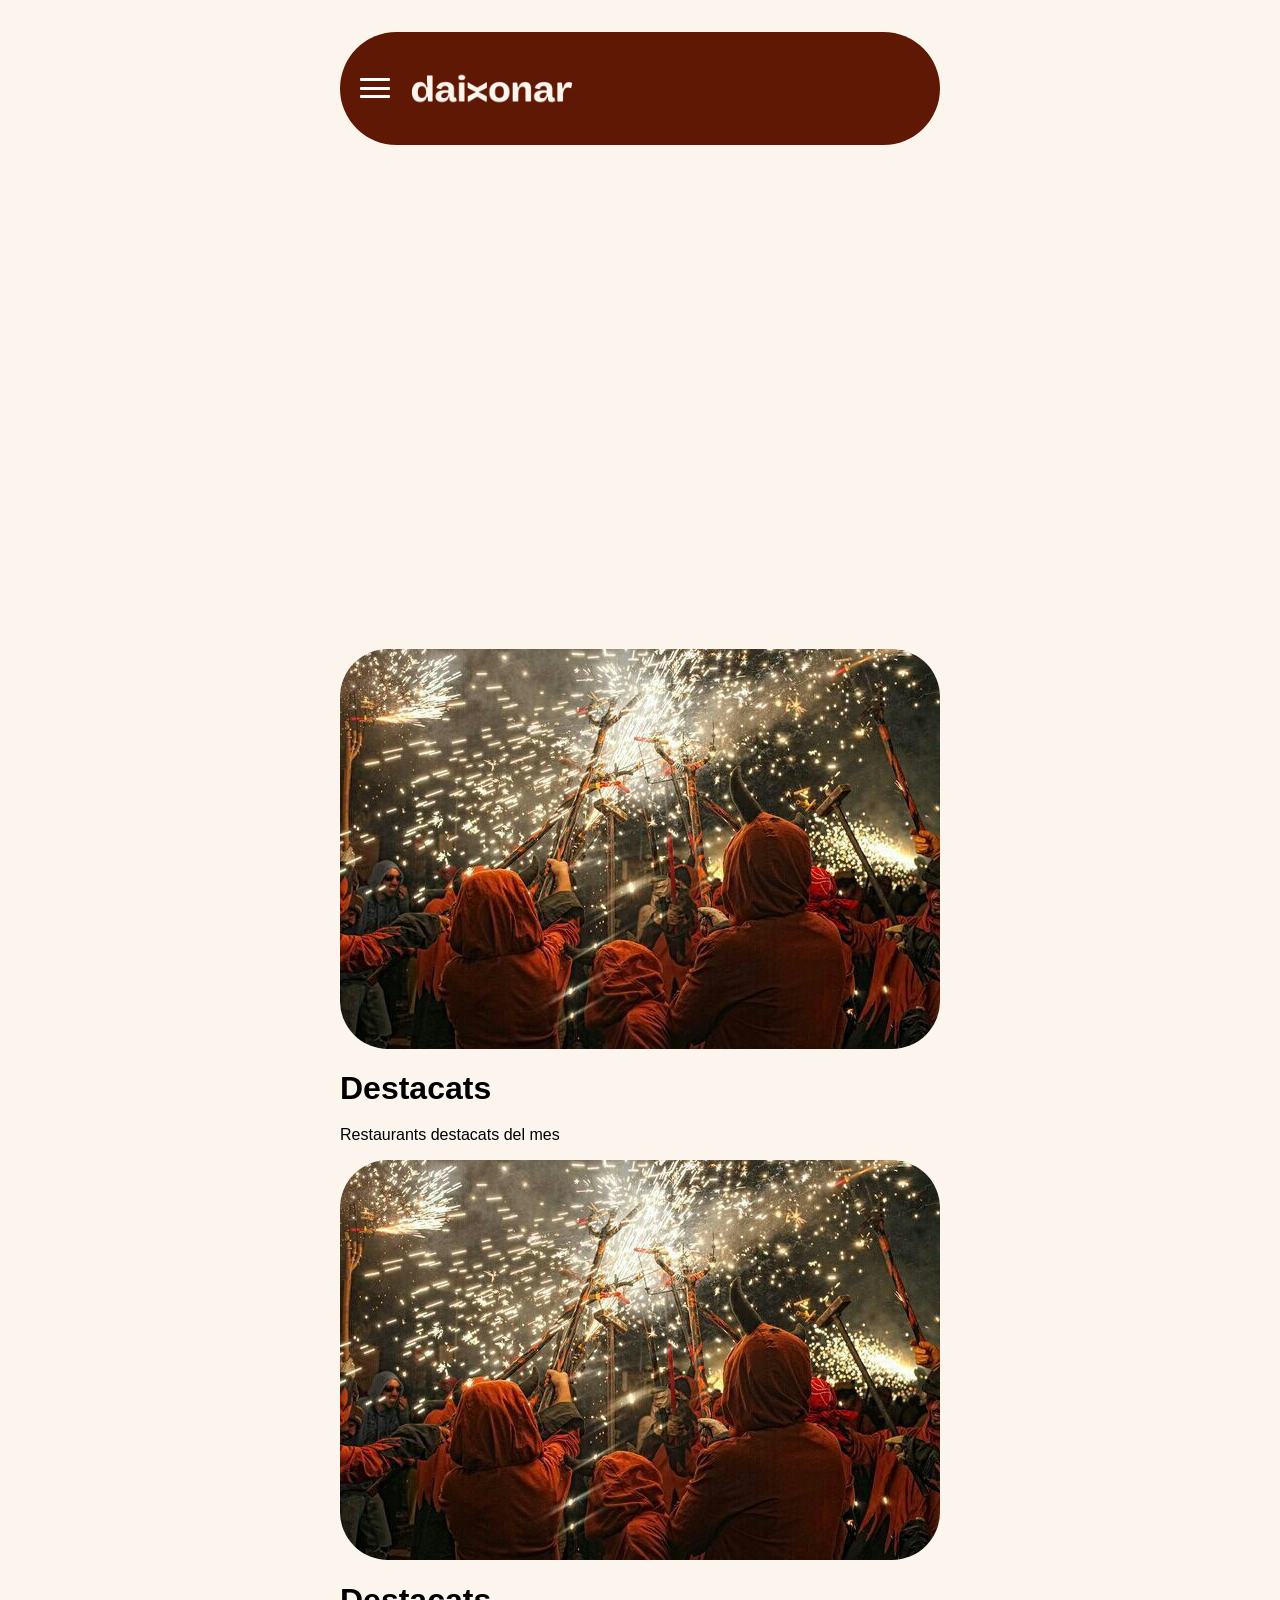
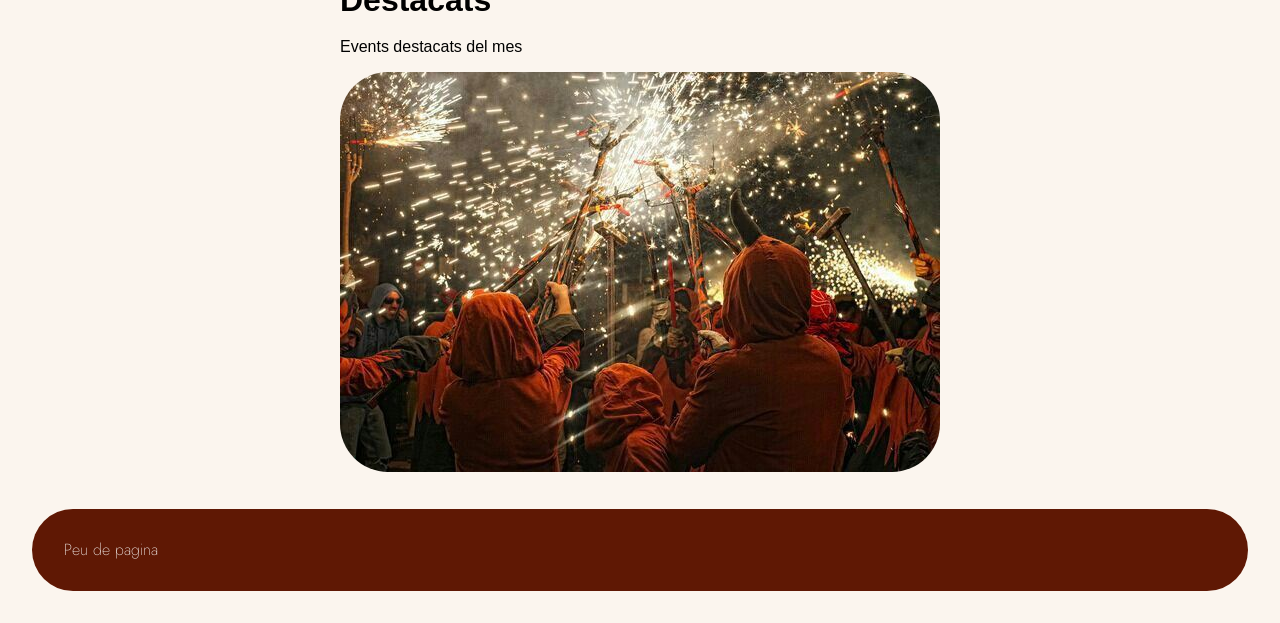
==== index.html @ 71b47320 "Actualitzat menú hamburguesa." ====
<!DOCTYPE html>
<html lang="ca">
    <head>
        <title>Daixonar</title>
            <meta charset="UTF-8">
            <meta name="viewport" content="width=device-width, initial-scale=1.0">
            <link href="normalize.css" rel="stylesheet">
            <link href="estilos.css" rel="stylesheet">
            <link rel="preconnect" href="https://fonts.googleapis.com">
            <link rel="preconnect" href="https://fonts.gstatic.com" crossorigin>
            <link href="https://fonts.googleapis.com/css2?family=Audiowide&family=Birthstone&family=Black+Ops+One&family=Borel&family=Epilogue:ital,wght@0,100..900;1,100..900&family=Fleur+De+Leah&family=Ibarra+Real+Nova:ital,wght@0,400..700;1,400..700&family=Imperial+Script&family=Jost:ital,wght@0,100..900;1,100..900&family=League+Spartan:wght@100..900&family=Outfit:wght@100..900&family=Readex+Pro:wght@160..700&family=Rubik+Glitch&family=Ruge+Boogie&family=Sulphur+Point:wght@300;400;700&family=Urbanist:ital,wght@0,100..900;1,100..900&display=swap" rel="stylesheet"> <!--Arreglado-->
    </head>

    <body>
        <main> <!--crec que jo posaria es contingut amb un poc mes de marge que es header i es footer perque sino trob que queda raro-->

            <header>
                <nav class="menu-navegacio"> 
                    
                    <button class="hamburguesa" id="menu-toggle" aria-expanded="false" aria-controls="menu-vertical">
                        <span class="barres"></span>
                        <span class="barres"></span>
                        <span class="barres"></span>
                    </button>

                    <ul class="menu-vertical" id="menu-vertical">
                        <button class="botó-tancar" id="menu-close" aria-label="Tancar menú">&times;</button>

                        <li><a href="#">Veure tot</a></li>
                        <li><a href="#">Restaurants</a></li>
                        <li><a href="#">Cellers</a></li>
                        <li><a href="#">Forns</a></li>

                        <li><a href="#">Esdeveniments pròxims</a></li>
                        <li><a href="#">Calendari</a></li>

                        <li><a href="#">Pujar un local</a></li>
                        <li><a href="#">Escriure un comentari</a></li>
                        <li><a href="#">Contacte</a></li>
                    </ul>
                </nav>
                <img src="./imatges/logo_daixonar.png" alt="Logo Daixonar" width="200">
                    <nav> 
                        <!--aqui no se si hi anirien es menu, sa lupa y eso-->
                    </nav>
            </header>
            
            <div class="carrusel">  <!--Es un carrusel temporal, cuando tengamos JS lo cambiaremos-->
                <div class="slide s1"><img src="imatges/nadalpalma.webp" alt="Imagen 1"></div>
                <div class="slide s2"><img src="imatges/nadalpalma2.jpg" alt="Imagen 2"></div>
                <div class="slide s3"><img src="imatges/nadalpalma3.jpeg" alt="Imagen 3"></div>
            </div>

            <picture> 
                <source media="(min-width:850px)" srcset="imatges/fotogran1.jpg">
                <source media="(max-width:849px)" srcset="imatges/katherine Hepburn.jpg" >
                <img src="imatges/Cary Grant.jpg" alt="fotoescalable" >
            </picture>  

                <article>
                    <h2>Destacats</h2>
                    <h3>Restaurants destacats del mes</h3>
                    <img src="imatges/fotogran1.jpg" alt="foto1">
                </article>

                <article>
                    <h2>Destacats</h2>
                    <h3>Events destacats del mes</h3>
                    <img src="imatges/fotogran1.jpg" alt="foto2">
                </article>
        </main>
        <footer>Peu de pagina </footer>
    <script src="hamburguesa.js"></script>
    </body>
</html>
---- estilos.css ----
body{
  font-family: "Jost", sans-serif;
  font-optical-sizing: auto;
  font-weight: 200;
  font-style: normal; 
  margin: 0 auto; 
  width:100%;
  background-color: rgb(251 245 238);
  display: flex;
  flex-direction: column;
  align-items: center;
}

header{
  background-color: rgb(95 24 4);
  border-radius: 4rem;
  display:flex;
  align-items: center;
  margin-top: 2rem;
  margin-bottom: 4rem;
  position: relative; 
  width: 100%; /* S'ha afegit per a la gestió de l'amplada */
}

.carrusel {
  position: relative;
  width: 600px;
  max-width: 100%;
  height: 400px;
  margin: auto;
  margin-bottom: 40px;
  overflow: hidden;
}

.carrusel .slide {
  position: absolute;
  width: 100%;
  height: 100%;
  opacity: 0;
  animation: fade 9s infinite;
}

.carrusel .s1 { animation-delay: 0s; }
.carrusel .s2 { animation-delay: 3s; }
.carrusel .s3 { animation-delay: 6s; }

.carrusel img {
  width: 100%;
  height: 100%;
  object-fit: cover;
}

@keyframes fade {       /* Cuanto tengamos JS esto pasara a estar por allí */
  0%   { opacity: 0; }
  10%  { opacity: 1; }
  30%  { opacity: 1; }
  40%  { opacity: 0; }
  100% { opacity: 0; }
}

h1{
  padding-left:4rem;
  color:white;
  font-size: 3rem;
}

img{
  border-radius: 3rem;
}

h2{
  font-family: "vastago", "arial", sans-serif;
  font-weight: 600;
  font-style: normal;
  font-size: 2rem;
  line-height: 1.2rem;
}

h3{
  font-family: "vastago", "arial", sans-serif;
  font-weight: 400;
  font-style: normal;
  font-size: 1rem;
  line-height: 1.2rem;
}

footer{
  width: 90%;
  background-color:rgb(95 24 4);
  border-radius: 4rem;
  color: white;
  padding:2rem;
  margin-top:2rem;
  margin-bottom:2rem;
}

.hamburguesa {
    cursor: pointer;
    display: flex;
    flex-direction: column;
    justify-content: space-around;
    width: 30px; 
    height: 25px; 
    margin-right: 2px; 
    margin-left: 20px;
    z-index: 1000;
    border: none; 
    background: transparent; 
    padding: 0;
}

.barres {
    display: block;
    width: 100%;
    height: 3px;
    background-color: white; 
    border-radius: 1px;
    transition: all 0.3s ease-in-out;
}

/* Estils per a la llista d'enllaços (el menú vertical) */
.menu-vertical {
    list-style: none;
    padding: 0;
    margin: 0;
    
    padding-top: 100px; 
    
    position: fixed; 
    top: 0; 
    left: 0;
    width: 100%; 
    height: 65vh; 
    
    background-color: #fbf5ee; 
    border-bottom: 1px solid ; 
    box-shadow: none; 
    z-index: 9999; 
    
    /* 🌟 CANVI CLAU: Assegura't que el contingut que desborda les 50vh no sigui visible */
    overflow: hidden; 
    
    transform: translateY(-100%); 
    transition: transform 0.5s ease-in-out; 
    opacity: 1; 
    
    display: flex;
    flex-direction: column;
}

.menu-vertical li a {
    display: block;
    padding: 15px 20px;
    text-decoration: none;
    color: black;
    border-bottom: 1px solid rgba(255, 255, 255, 0.1);
    font-size: 20px;
    font-weight: 500;
}

.menu-vertical li a:hover {
    background-color: #7293bc;
}

/* **ESTAT OBERT (CONTROLAT PER JAVASCRIPT)** */

/* Quan la classe 'obert' s'afegeix al menú, es mostra */
.menu-vertical.obert {
    /* 🌟 CANVI CLAU: Mou-lo al seu lloc visible (top: 0) */
    transform: translateY(0); 
}

.botó-tancar {
    position: absolute;
    top: 20px; /* Separació de la vora superior */
    right: 20px; /* Separació de la vora dreta */
    font-size: 2rem;
    color: #5f1804;
    background: transparent;
    border: none;
    cursor: pointer;
    z-index: 10000; /* Assegura't que estigui per sobre de la resta del menú */
    padding: 10px;
    line-height: 1;
}
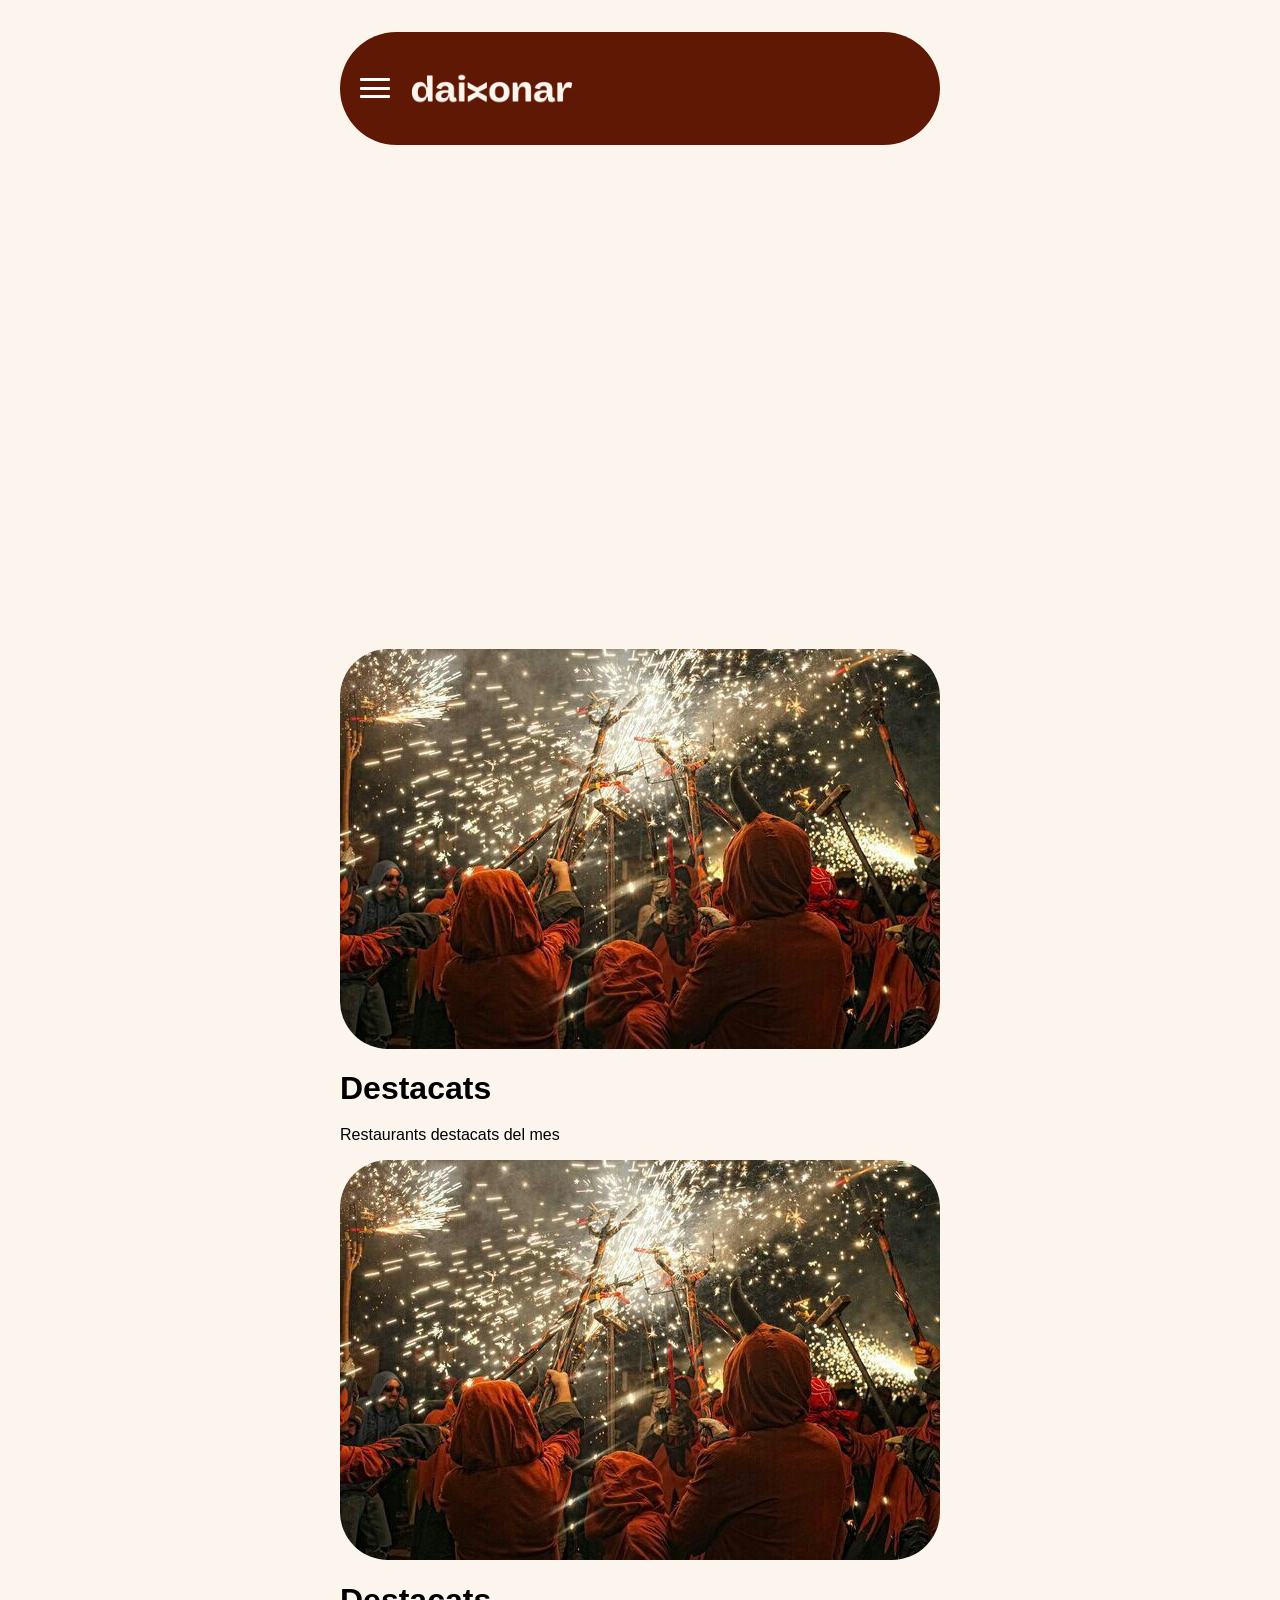
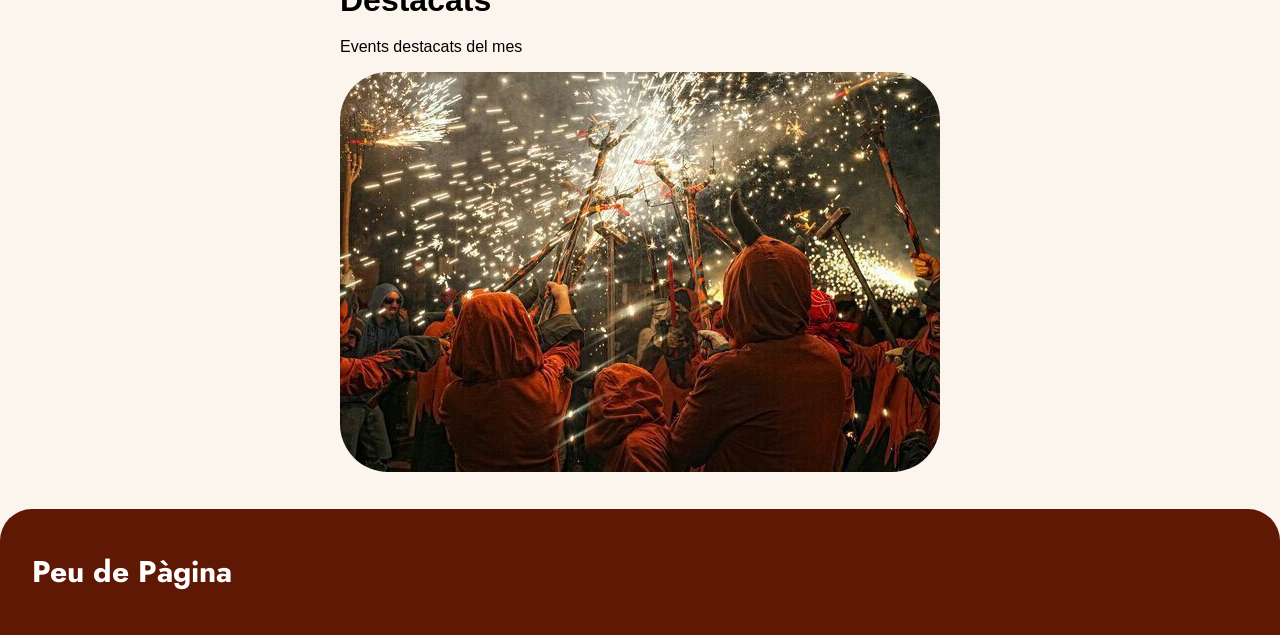
==== commit 3bb322e8: "Actualitzat peu de pàgina." ====
--- a/index.html
+++ b/index.html
@@ -69,7 +69,7 @@
                     <img src="imatges/fotogran1.jpg" alt="foto2">
                 </article>
         </main>
-        <footer>Peu de pagina </footer>
+        <footer>Peu de Pàgina</footer>
     <script src="hamburguesa.js"></script>
     </body>
 </html>
--- a/estilos.css
+++ b/estilos.css
@@ -85,14 +85,24 @@
 }
 
 footer{
-  width: 90%;
+  box-sizing: border-box; 
+  width: 100%; 
+  
   background-color:rgb(95 24 4);
-  border-radius: 4rem;
   color: white;
-  padding:2rem;
+  
+  padding: 3rem 2.5%; 
+  line-height: 1; 
+  
   margin-top:2rem;
-  margin-bottom:2rem;
-}
+  /* 🌟 CANVI CLAU: Eliminar el marge inferior */
+  margin-bottom: 0; 
+  
+  /* 🌟 CANVI CLAU: Ara només les cantonades superiors tenen radius */
+  border-radius: 2rem 2rem 0 0; 
+  font-size: 30px;
+  font-weight: 700;
+  }
 
 .hamburguesa {
     cursor: pointer;
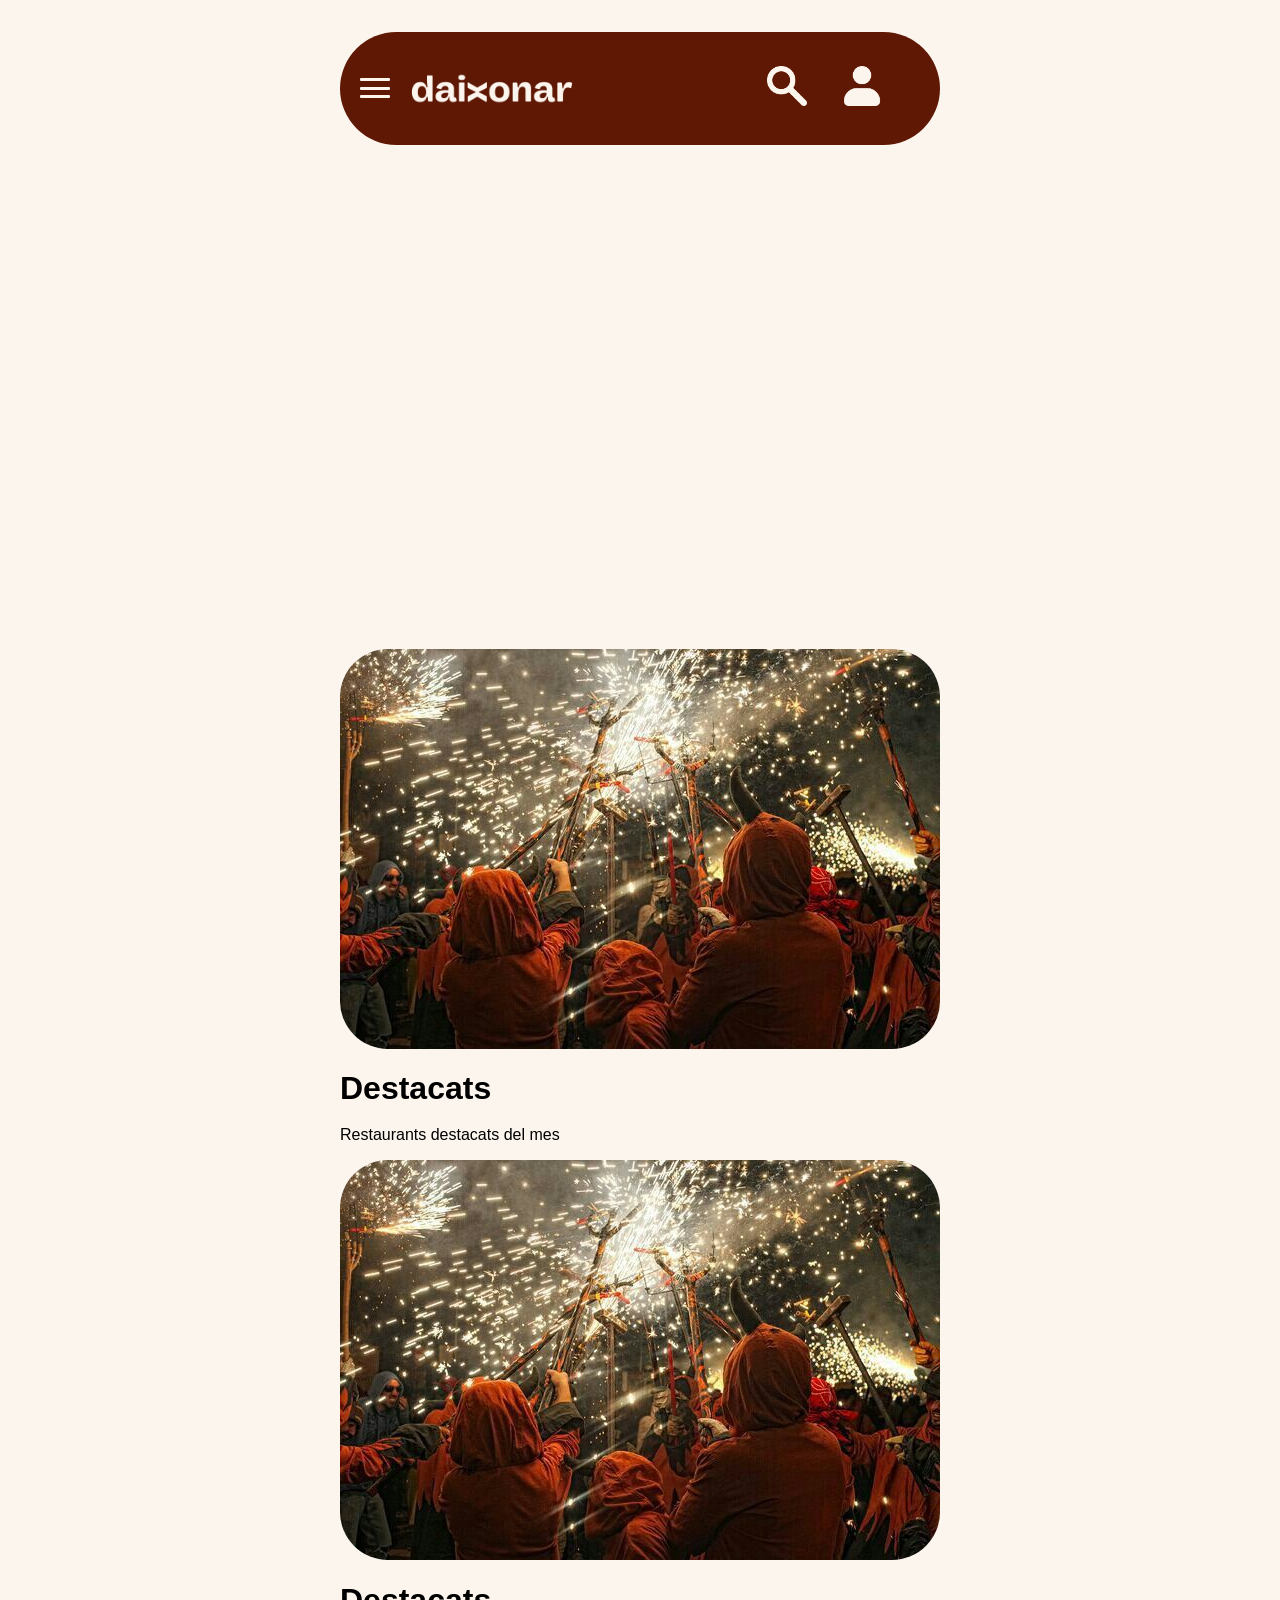
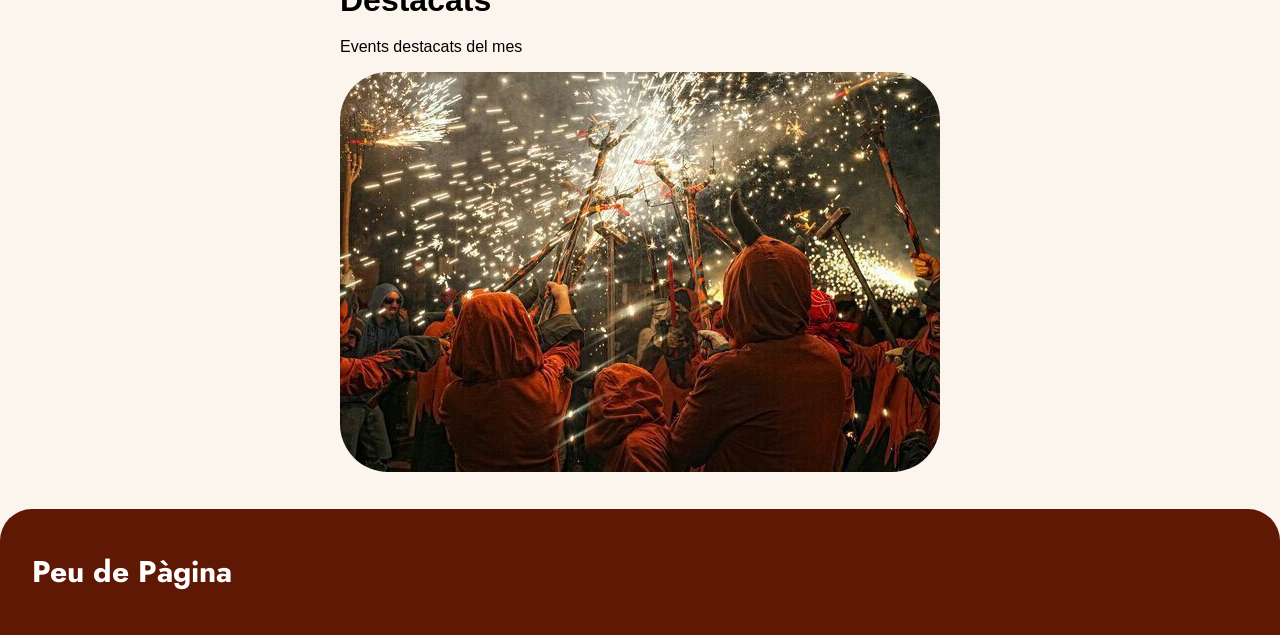
==== commit 3184e0c0: "Afegits botons de cercar y perfil." ====
--- a/index.html
+++ b/index.html
@@ -41,7 +41,12 @@
                 </nav>
                 <img src="./imatges/logo_daixonar.png" alt="Logo Daixonar" width="200">
                     <nav> 
-                        <!--aqui no se si hi anirien es menu, sa lupa y eso-->
+                        <button class="botons-cercar">
+                            <img src="imatges\botons_daixonar_lupa.png" alt="lupa">
+                        </button>
+                        <button class="botons-perfil">
+                            <img src="imatges/botons_daixonar_perfil.png" alt="perfil">
+                        </button>
                     </nav>
             </header>
             
--- a/estilos.css
+++ b/estilos.css
@@ -11,7 +11,7 @@
   align-items: center;
 }
 
-header{
+header {
   background-color: rgb(95 24 4);
   border-radius: 4rem;
   display:flex;
@@ -123,7 +123,7 @@
     display: block;
     width: 100%;
     height: 3px;
-    background-color: white; 
+    background-color: #fbf5ee; 
     border-radius: 1px;
     transition: all 0.3s ease-in-out;
 }
@@ -192,4 +192,65 @@
     z-index: 10000; /* Assegura't que estigui per sobre de la resta del menú */
     padding: 10px;
     line-height: 1;
+}
+
+.botons-cercar {
+    /* Elimina l'estil de botó per defecte */
+    background: none; 
+    border: none;     
+    padding: 0;       
+    cursor: pointer;  
+    
+    /* Assegura que l'element es comporta bé */
+    display: inline-flex; 
+    align-items: center;
+    justify-content: center;
+    
+    /* Afegeix un petit espai entre els botons d'icona */
+    margin-left: 175px; 
+}
+
+/* Estils per a la imatge dins del botó */
+.botons-cercar img {
+    /* 🌟 Defineix la mida que vols que tinguin els botons */
+    width: 40px; 
+    height: 40px; 
+    border-radius: 0;  
+    
+    /* Per assegurar que la imatge no tingui marges estranys */
+    display: block; 
+}
+
+/* Opcional: Afegir un efecte visual en passar el ratolí */
+.botons-cercar:hover {
+    opacity: 0.7;
+}
+
+.botons-perfil {
+    /* Elimina l'estil de botó per defecte */
+    background: none; 
+    border: none;     
+    padding: 0;       
+    cursor: pointer;    
+    /* Assegura que l'element es comporta bé */
+    display: inline-flex; 
+    align-items: center;
+    justify-content: center;
+    
+    /* Afegeix un petit espai entre els botons d'icona */
+    margin-left: 30px; 
+}
+
+.botons-perfil img {
+    /* 🌟 Defineix la mida que vols que tinguin els botons */
+    width: 40px; 
+    height: 40px; 
+    border-radius: 0;  
+    
+    /* Per assegurar que la imatge no tingui marges estranys */
+    display: block; 
+}
+
+.botons-perfil:hover {
+    opacity: 0.7;
 }
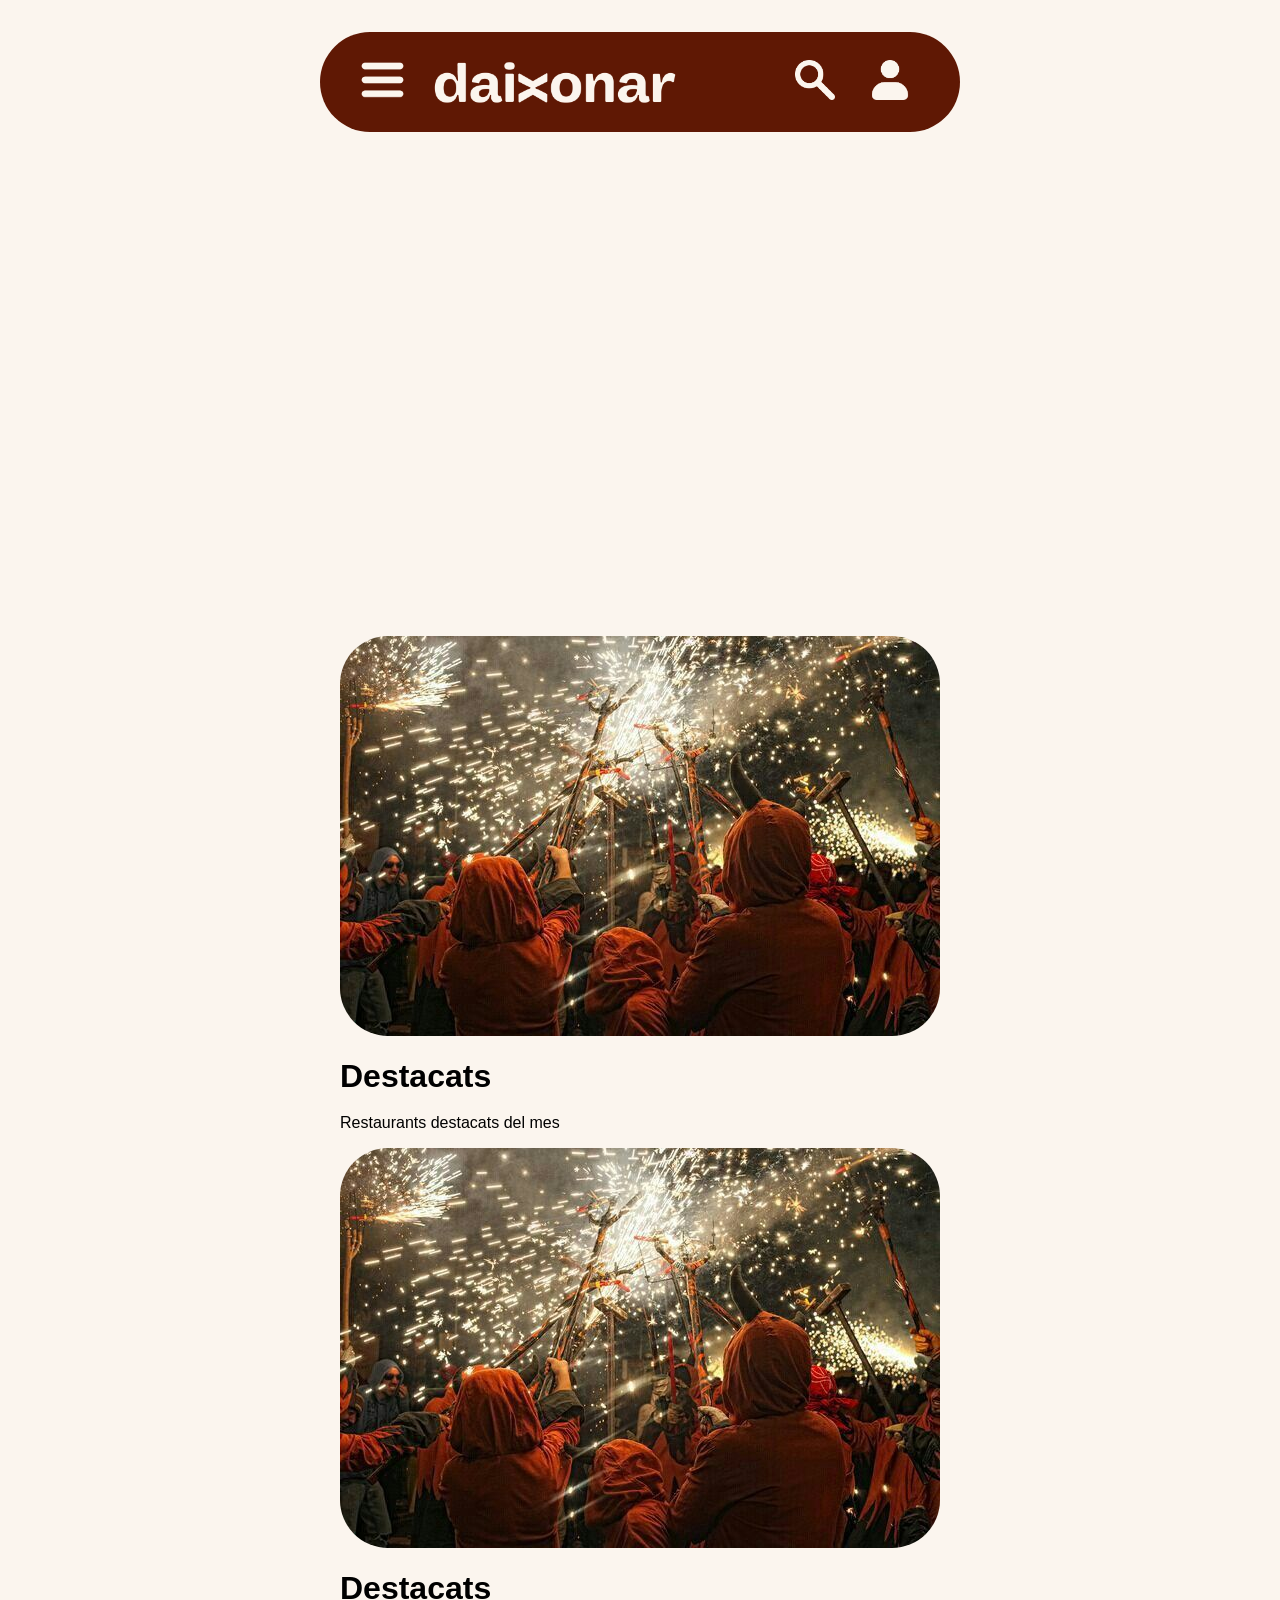
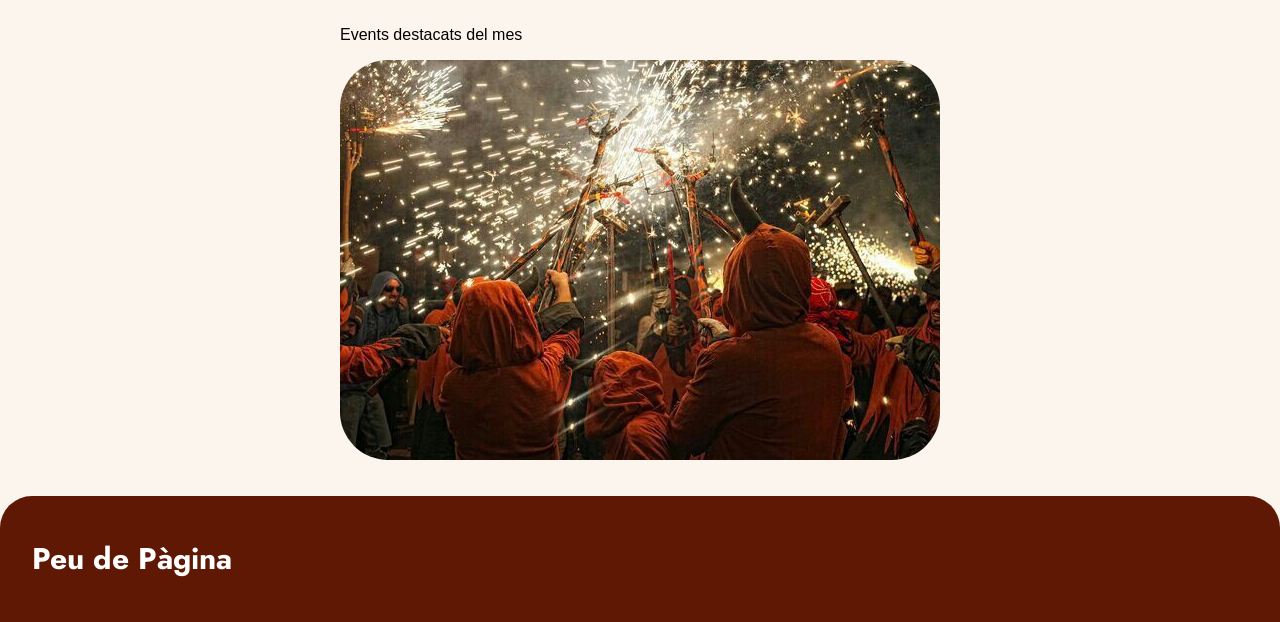
==== commit 753e82dd: "Ajustats: Header, Botons, Logo. Noves imatges." ====
--- a/index.html
+++ b/index.html
@@ -4,52 +4,48 @@
         <title>Daixonar</title>
             <meta charset="UTF-8">
             <meta name="viewport" content="width=device-width, initial-scale=1.0">
-            <link href="normalize.css" rel="stylesheet">
-            <link href="estilos.css" rel="stylesheet">
+            <link href="css/normalize.css" rel="stylesheet">
+            <link href="css/estilos.css" rel="stylesheet">
             <link rel="preconnect" href="https://fonts.googleapis.com">
             <link rel="preconnect" href="https://fonts.gstatic.com" crossorigin>
             <link href="https://fonts.googleapis.com/css2?family=Audiowide&family=Birthstone&family=Black+Ops+One&family=Borel&family=Epilogue:ital,wght@0,100..900;1,100..900&family=Fleur+De+Leah&family=Ibarra+Real+Nova:ital,wght@0,400..700;1,400..700&family=Imperial+Script&family=Jost:ital,wght@0,100..900;1,100..900&family=League+Spartan:wght@100..900&family=Outfit:wght@100..900&family=Readex+Pro:wght@160..700&family=Rubik+Glitch&family=Ruge+Boogie&family=Sulphur+Point:wght@300;400;700&family=Urbanist:ital,wght@0,100..900;1,100..900&display=swap" rel="stylesheet"> <!--Arreglado-->
     </head>
 
     <body>
+        <header>
+            <nav class="menu-navegacio"> 
+                
+                <button class="hamburguesa" id="menu-toggle" aria-expanded="false" aria-controls="menu-vertical">
+                    <img src="imatges/botons_daixonar_barres.png" alt="barres">
+                </button>
+
+                <ul class="menu-vertical" id="menu-vertical">
+                    <button class="botó-tancar" id="menu-close" aria-label="Tancar menú">&times;</button>
+
+                    <li><a href="index.html">Veure tot</a></li>
+                    <li><a href="pag/restaurants.html">Restaurants</a></li>
+                    <li><a href="pag/cellers.html">Cellers</a></li>
+                    <li><a href="pag/forns.html">Forns</a></li>
+
+                    <li><a href="pag/esdeveniments.html">Esdeveniments pròxims</a></li>
+                    <li><a href="pag/calendari.html">Calendari</a></li>
+
+                    <li><a href="pag/pujar.html">Pujar un local</a></li>
+                    <li><a href="pag/comentaris.html">Escriure un comentari</a></li>
+                    <li><a href="pag/contacte.html">Contacte</a></li>
+                </ul>
+            </nav>
+            <img src="./imatges/logo_daixonar_flat.png" alt="Logo Daixonar" width="300">
+            <nav class="nav-iconos"> 
+                <button class="botons-cercar">
+                    <img src="imatges\botons_daixonar_lupa.png" alt="lupa">
+                </button>
+                <button class="botons-perfil">
+                    <img src="imatges/botons_daixonar_perfil.png" alt="perfil">
+                </button>
+            </nav>
+        </header>
         <main> <!--crec que jo posaria es contingut amb un poc mes de marge que es header i es footer perque sino trob que queda raro-->
-
-            <header>
-                <nav class="menu-navegacio"> 
-                    
-                    <button class="hamburguesa" id="menu-toggle" aria-expanded="false" aria-controls="menu-vertical">
-                        <span class="barres"></span>
-                        <span class="barres"></span>
-                        <span class="barres"></span>
-                    </button>
-
-                    <ul class="menu-vertical" id="menu-vertical">
-                        <button class="botó-tancar" id="menu-close" aria-label="Tancar menú">&times;</button>
-
-                        <li><a href="#">Veure tot</a></li>
-                        <li><a href="#">Restaurants</a></li>
-                        <li><a href="#">Cellers</a></li>
-                        <li><a href="#">Forns</a></li>
-
-                        <li><a href="#">Esdeveniments pròxims</a></li>
-                        <li><a href="#">Calendari</a></li>
-
-                        <li><a href="#">Pujar un local</a></li>
-                        <li><a href="#">Escriure un comentari</a></li>
-                        <li><a href="#">Contacte</a></li>
-                    </ul>
-                </nav>
-                <img src="./imatges/logo_daixonar.png" alt="Logo Daixonar" width="200">
-                    <nav> 
-                        <button class="botons-cercar">
-                            <img src="imatges\botons_daixonar_lupa.png" alt="lupa">
-                        </button>
-                        <button class="botons-perfil">
-                            <img src="imatges/botons_daixonar_perfil.png" alt="perfil">
-                        </button>
-                    </nav>
-            </header>
-            
             <div class="carrusel">  <!--Es un carrusel temporal, cuando tengamos JS lo cambiaremos-->
                 <div class="slide s1"><img src="imatges/nadalpalma.webp" alt="Imagen 1"></div>
                 <div class="slide s2"><img src="imatges/nadalpalma2.jpg" alt="Imagen 2"></div>
@@ -60,21 +56,22 @@
                 <source media="(min-width:850px)" srcset="imatges/fotogran1.jpg">
                 <source media="(max-width:849px)" srcset="imatges/katherine Hepburn.jpg" >
                 <img src="imatges/Cary Grant.jpg" alt="fotoescalable" >
-            </picture>  
+            </picture> 
+             
+            <article>
+                <h2>Destacats</h2>
+                <h3>Restaurants destacats del mes</h3>
+                <img src="imatges/fotogran1.jpg" alt="foto1">
+            </article>
 
-                <article>
-                    <h2>Destacats</h2>
-                    <h3>Restaurants destacats del mes</h3>
-                    <img src="imatges/fotogran1.jpg" alt="foto1">
-                </article>
-
-                <article>
-                    <h2>Destacats</h2>
-                    <h3>Events destacats del mes</h3>
-                    <img src="imatges/fotogran1.jpg" alt="foto2">
-                </article>
+            <article>
+                <h2>Destacats</h2>
+                <h3>Events destacats del mes</h3>
+                <img src="imatges/fotogran1.jpg" alt="foto2">
+            </article>
         </main>
         <footer>Peu de Pàgina</footer>
-    <script src="hamburguesa.js"></script>
+    <script src="js/hamburguesa.js"></script>
+    <script src="js/buscador.js"></script>
     </body>
 </html>
--- a/css/estilos.css
+++ b/css/estilos.css
@@ -0,0 +1,278 @@
+body{
+  font-family: "Jost", sans-serif;
+  font-optical-sizing: auto;
+  font-weight: 200;
+  font-style: normal; 
+  margin: 0 auto; 
+  width:100%;
+  background-color: rgb(251 245 238);
+  display: flex;
+  flex-direction: column;
+  align-items: center;
+}
+
+header {
+  background-color: rgb(95 24 4);
+  border-radius: 4rem;
+  display:flex;
+  align-items: center;
+  margin-top: 2rem;
+  margin-bottom: 4rem;
+  position: relative; 
+  width: 50%; /* S'ha afegit per a la gestió de l'amplada */
+  height: 100px;
+}
+
+@media (max-width: 768px) {
+    header {
+        width: 90%; /* Ocupa el 90% en pantallas pequeñas */
+}
+}
+
+.carrusel, .header-div {
+  position: relative;
+  width: 600px;
+  max-width: 100%;
+  height: 400px;
+  margin: auto;
+  margin-bottom: 40px;
+  overflow: hidden;
+}
+
+.carrusel .slide {
+  position: absolute;
+  width: 100%;
+  height: 100%;
+  opacity: 0;
+  animation: fade 9s infinite;
+}
+
+.carrusel .s1 { animation-delay: 0s; }
+.carrusel .s2 { animation-delay: 3s; }
+.carrusel .s3 { animation-delay: 6s; }
+
+.carrusel img {
+  width: 100%;
+  height: 100%;
+  object-fit: cover;
+}
+
+@keyframes fade {       /* Cuanto tengamos JS esto pasara a estar por allí */
+  0%   { opacity: 0; }
+  10%  { opacity: 1; }
+  30%  { opacity: 1; }
+  40%  { opacity: 0; }
+  100% { opacity: 0; }
+}
+
+h1{
+  padding-left:4rem;
+  color:white;
+  font-size: 3rem;
+}
+
+img{
+  border-radius: 3rem;
+}
+
+h2{
+  font-family: "vastago", "arial", sans-serif;
+  font-weight: 600;
+  font-style: normal;
+  font-size: 2rem;
+  line-height: 1.2rem;
+}
+
+h3{
+  font-family: "vastago", "arial", sans-serif;
+  font-weight: 400;
+  font-style: normal;
+  font-size: 1rem;
+  line-height: 1.2rem;
+}
+
+footer{
+  box-sizing: border-box; 
+  width: 100%; 
+  
+  background-color:rgb(95 24 4);
+  color: white;
+  
+  padding: 3rem 2.5%; 
+  line-height: 1; 
+  
+  margin-top:2rem;
+  margin-bottom: 0; 
+  
+  /* Només les cantonades superiors tenen radius */
+  border-radius: 2rem 2rem 0 0; 
+  font-size: 30px;
+  font-weight: 700;
+  }
+
+.hamburguesa {
+    /* Elimina l'estil de botó per defecte */
+    background: none; 
+    border: none;     
+    padding: 0;       
+    cursor: pointer;  
+    
+    /* Assegura que l'element es comporta bé */
+    display: inline-flex; 
+    align-items: center;
+    justify-content: center;
+    
+    /* Afegeix un petit espai entre els botons d'icona */
+    margin-left: 30px; 
+    transition: all 0.2s ease-in-out;
+}
+
+.hamburguesa img {
+    /* Defineix la mida que vols que tinguin els botons */
+    width: 45px; 
+    height: 45px; 
+    border-radius: 0;  
+    
+    /* Per assegurar que la imatge no tingui marges estranys */
+    display: block; 
+}
+
+.hamburguesa:hover {
+    opacity: 0.7;
+}
+
+/* Estils per a la llista d'enllaços (el menú vertical) */
+.menu-vertical {
+    list-style: none;
+    padding: 0;
+    margin: 0;
+    
+    padding-top: 100px; 
+    
+    position: fixed; 
+    top: 0; 
+    left: 0;
+    width: 100%; 
+    height: 65vh; 
+    
+    background-color: #fbf5ee; 
+    border-bottom: 1px solid ; 
+    box-shadow: none; 
+    z-index: 9999; 
+    
+    /* Assegura't que el contingut que desborda les 50vh no sigui visible */
+    overflow: hidden; 
+    
+    transform: translateY(-100%); 
+    transition: transform 0.5s ease-in-out; 
+    opacity: 1; 
+    
+    display: flex;
+    flex-direction: column;
+}
+
+.menu-vertical li a {
+    display: block;
+    padding: 15px 20px;
+    text-decoration: none;
+    color: black;
+    border-bottom: 1px solid rgba(255, 255, 255, 0.1);
+    font-size: 20px;
+    font-weight: 500;
+}
+
+.menu-vertical li a:hover {
+    background-color: #7293bc;
+}
+
+/* **ESTAT OBERT (CONTROLAT PER JAVASCRIPT)** */
+
+/* Quan la classe 'obert' s'afegeix al menú, es mostra */
+.menu-vertical.obert {
+    transform: translateY(0); 
+}
+
+.botó-tancar {
+    position: absolute;
+    top: 20px; /* Separació de la vora superior */
+    right: 20px; /* Separació de la vora dreta */
+    font-size: 2rem;
+    color: #5f1804;
+    background: transparent;
+    border: none;
+    cursor: pointer;
+    z-index: 10000; /* Assegura't que estigui per sobre de la resta del menú */
+    padding: 10px;
+    line-height: 1;
+}
+
+.botons-cercar {
+    /* Elimina l'estil de botó per defecte */
+    background: none; 
+    border: none;     
+    padding: 0;       
+    cursor: pointer;  
+    
+    /* Assegura que l'element es comporta bé */
+    display: inline-flex; 
+    align-items: center;
+    justify-content: center;
+    
+    /* Afegeix un petit espai entre els botons d'icona */
+    margin-right: 30px; 
+    transition: all 0.2s ease-in-out;
+}
+
+/* Estils per a la imatge dins del botó */
+.botons-cercar img {
+    /* Defineix la mida que vols que tinguin els botons */
+    width: 40px; 
+    height: 40px; 
+    border-radius: 0;  
+    
+    /* Per assegurar que la imatge no tingui marges estranys */
+    display: block; 
+}
+
+/* Opcional: Afegir un efecte visual en passar el ratolí */
+.botons-cercar:hover {
+    opacity: 0.7;
+}
+
+.botons-perfil {
+    /* Elimina l'estil de botó per defecte */
+    background: none; 
+    border: none;     
+    padding: 0;       
+    cursor: pointer;    
+    /* Assegura que l'element es comporta bé */
+    display: inline-flex; 
+    align-items: center;
+    justify-content: center;
+    
+    /* Afegeix un petit espai entre els botons d'icona */
+    margin-right: 50px;
+    transition: all 0.2s ease-in-out;
+}
+
+.botons-perfil img {
+    /* Defineix la mida que vols que tinguin els botons */
+    width: 40px; 
+    height: 40px; 
+    border-radius: 0;  
+    
+    /* Per assegurar que la imatge no tingui marges estranys */
+    display: block; 
+}
+
+.botons-perfil:hover {
+    opacity: 0.7;
+}
+
+.nav-iconos {
+    margin-left: auto;
+}
+
+.menu-navegacio {
+    margin-left: 10px;
+}
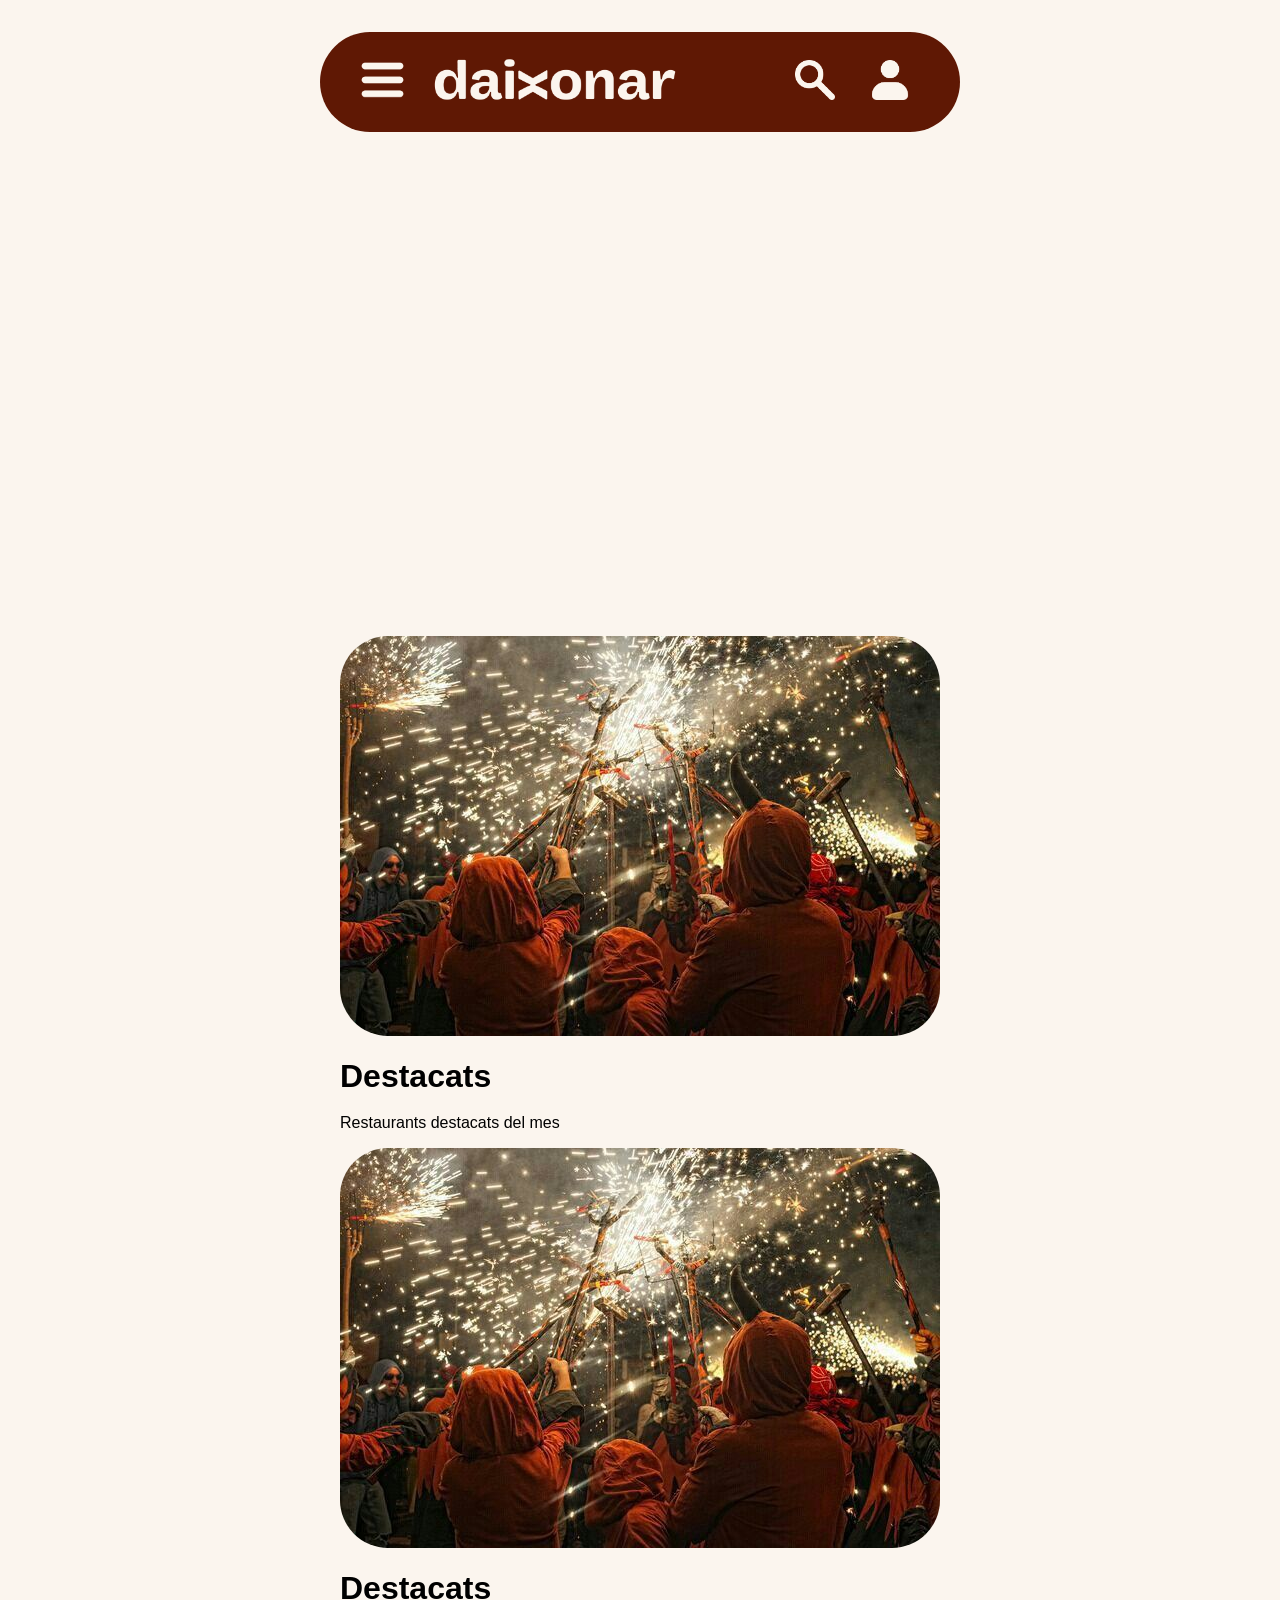
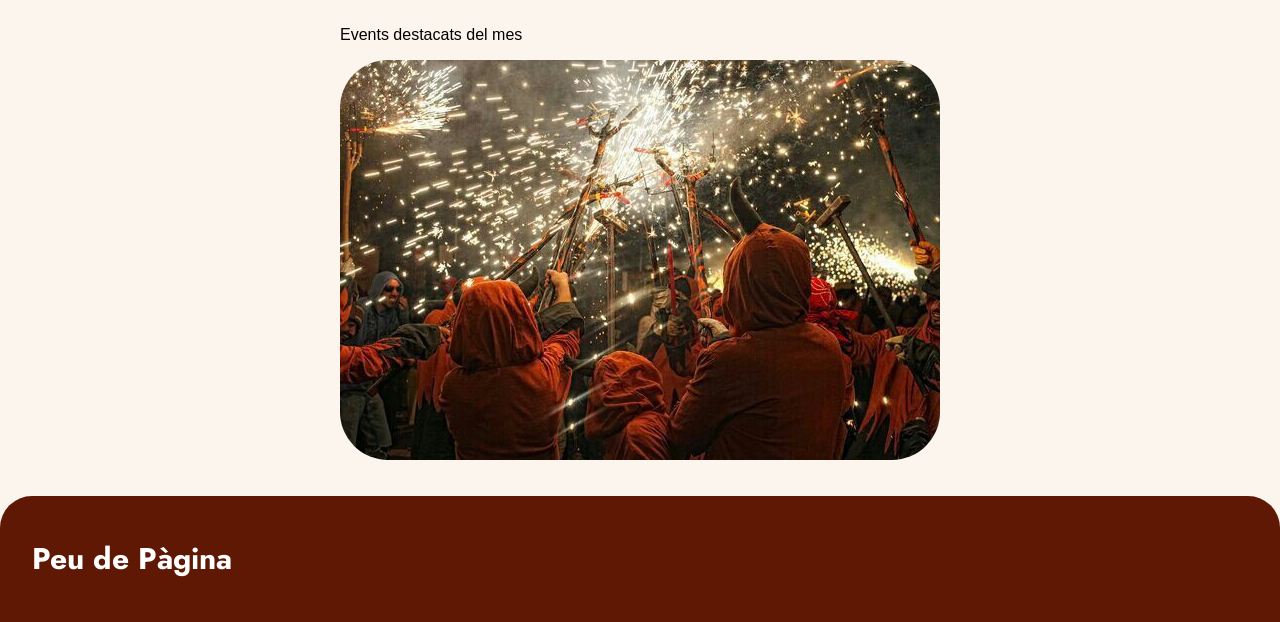
==== commit 1cb735ef: "Botó home funcional" ====
--- a/index.html
+++ b/index.html
@@ -20,7 +20,9 @@
                 </button>
 
                 <ul class="menu-vertical" id="menu-vertical">
-                    <button class="botó-tancar" id="menu-close" aria-label="Tancar menú">&times;</button>
+                    <button class="botó-tancar" id="menu-close" aria-label="Tancar menú">
+                        <img src="imatges/botons_daixonar_creu.png" alt="creu">
+                    </button>
 
                     <li><a href="index.html">Veure tot</a></li>
                     <li><a href="pag/restaurants.html">Restaurants</a></li>
@@ -35,14 +37,26 @@
                     <li><a href="pag/contacte.html">Contacte</a></li>
                 </ul>
             </nav>
-            <img src="./imatges/logo_daixonar_flat.png" alt="Logo Daixonar" width="300">
+            <a href="index.html">
+                    <img src="./imatges/logo_daixonar_flat.png" alt="Logo Daixonar" width="300">
+                </a>
             <nav class="nav-iconos"> 
-                <button class="botons-cercar">
+                <button class="botons-cercar" id="botons-cercar">
                     <img src="imatges\botons_daixonar_lupa.png" alt="lupa">
                 </button>
-                <button class="botons-perfil">
+
+                <ul class="menu-vertical2" id="menu-vertical2">
+                    <button class="botó-tancar2" id="menu-close2" aria-label="Tancar menú">
+                        <img src="imatges/botons_daixonar_creu.png" alt="creu">
+                    </button>
+
+                    <form action="" method="GET" class="search-form">
+                        <input type="text" name="q" placeholder="Cercar Restaurants, Cellers, Fòrns..." class="search-input" id="campoBusqueda">
+                </ul>
+
+                <a href="pag/perfil.html" class="botons-perfil">
                     <img src="imatges/botons_daixonar_perfil.png" alt="perfil">
-                </button>
+                </a>
             </nav>
         </header>
         <main> <!--crec que jo posaria es contingut amb un poc mes de marge que es header i es footer perque sino trob que queda raro-->
--- a/css/estilos.css
+++ b/css/estilos.css
@@ -95,7 +95,7 @@
   box-sizing: border-box; 
   width: 100%; 
   
-  background-color:rgb(95 24 4);
+  background-color: #5f1804;
   color: white;
   
   padding: 3rem 2.5%; 
@@ -147,7 +147,7 @@
     padding: 0;
     margin: 0;
     
-    padding-top: 100px; 
+    padding-top: 85px; 
     
     position: fixed; 
     top: 0; 
@@ -185,10 +185,58 @@
     background-color: #7293bc;
 }
 
+.menu-vertical.obert {
+    transform: translateY(0); 
+}
+
+.menu-vertical2 {
+    list-style: none;
+    padding: 0;
+    margin: 0;
+    
+    padding-top: 85px; 
+    
+    position: fixed; 
+    top: 0; 
+    left: 0;
+    width: 100%; 
+    height: 10vh; 
+    
+    background-color: #fbf5ee; 
+    border-bottom: 1px solid ; 
+    box-shadow: none; 
+    z-index: 9999; 
+    
+    /* Assegura't que el contingut que desborda les 50vh no sigui visible */
+    overflow: hidden; 
+    
+    transform: translateY(-100%); 
+    transition: transform 0.5s ease-in-out; 
+    opacity: 1; 
+    
+    display: flex;
+    flex-direction: column;
+}
+
+.menu-vertical2 li a {
+    display: block;
+    padding: 15px 20px;
+    text-decoration: none;
+    color: black;
+    border-bottom: 1px solid rgba(255, 255, 255, 0.1);
+    font-size: 20px;
+    font-weight: 500;
+}
+
+.menu-vertical2 li a:hover {
+    background-color: #7293bc;
+}
 /* **ESTAT OBERT (CONTROLAT PER JAVASCRIPT)** */
 
 /* Quan la classe 'obert' s'afegeix al menú, es mostra */
-.menu-vertical.obert {
+
+
+.menu-vertical2.obert {
     transform: translateY(0); 
 }
 
@@ -196,7 +244,6 @@
     position: absolute;
     top: 20px; /* Separació de la vora superior */
     right: 20px; /* Separació de la vora dreta */
-    font-size: 2rem;
     color: #5f1804;
     background: transparent;
     border: none;
@@ -206,6 +253,49 @@
     line-height: 1;
 }
 
+.botó-tancar img {
+    /* Defineix la mida que vols que tinguin els botons */
+    width: 25px; 
+    height: 25px; 
+    border-radius: 0;  
+    
+    /* Per assegurar que la imatge no tingui marges estranys */
+    display: block; 
+}
+
+/* Opcional: Afegir un efecte visual en passar el ratolí */
+.botó-tancar:hover {
+    opacity: 0.7;
+}
+
+.botó-tancar2 {
+    position: absolute;
+    top: 20px; /* Separació de la vora superior */
+    right: 20px; /* Separació de la vora dreta */
+    color: #5f1804;
+    background: transparent;
+    border: none;
+    cursor: pointer;
+    z-index: 10000; /* Assegura't que estigui per sobre de la resta del menú */
+    padding: 10px;
+    line-height: 1;
+}
+
+.botó-tancar2 img {
+    /* Defineix la mida que vols que tinguin els botons */
+    width: 25px; 
+    height: 25px; 
+    border-radius: 0;  
+    
+    /* Per assegurar que la imatge no tingui marges estranys */
+    display: block; 
+}
+
+/* Opcional: Afegir un efecte visual en passar el ratolí */
+.botó-tancar2:hover {
+    opacity: 0.7;
+}
+
 .botons-cercar {
     /* Elimina l'estil de botó per defecte */
     background: none; 
@@ -222,7 +312,6 @@
     margin-right: 30px; 
     transition: all 0.2s ease-in-out;
 }
-
 /* Estils per a la imatge dins del botó */
 .botons-cercar img {
     /* Defineix la mida que vols que tinguin els botons */
@@ -275,4 +364,32 @@
 
 .menu-navegacio {
     margin-left: 10px;
+}
+
+.buscador-container {
+    padding: 30px;
+    border-radius: 12px;
+    background-color: #fbf5ee;
+    width: 100%;
+    max-width: 500px;
+}
+
+/* --- Estilo del Formulario de Búsqueda --- */
+.search-form {
+    display: flex;
+}
+
+/* --- Estilo del Campo de Texto (Input) --- */
+.search-input {
+    flex-grow: 1; /* Ocupa todo el espacio disponible */
+    padding: 0px 20px;
+    border: none; /* Quitamos el borde nativo */
+    font-size: 30px;
+    outline: none; /* Quitamos el contorno al enfocar */
+    background-color: #fbf5ee;
+
+}
+
+.search-input::placeholder {
+    color: #999;
 }
